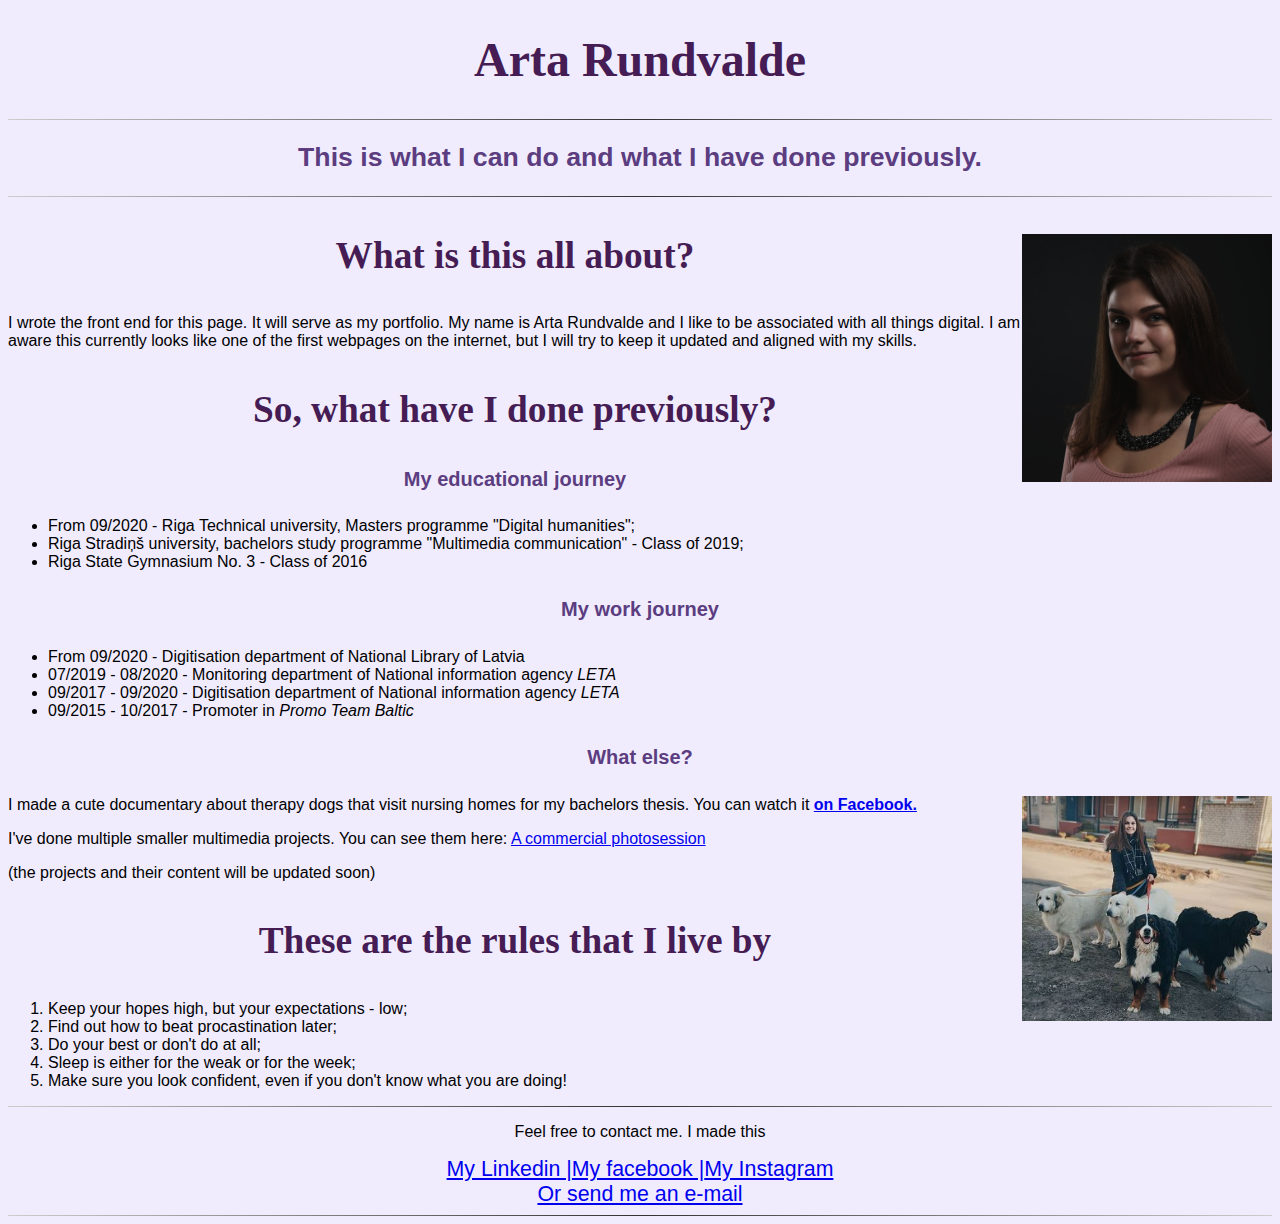
==== index.html @ 80acd62a "first commit" ====
<!DOCTYPE html>
<html lang="en">
<head>
    <meta charset="UTF-8">
    <meta name="viewport" content="width=device-width, initial-scale=1.0">
    <link rel="stylesheet" href="styles.css">
    <title>Arta's page</title>
</head>
<body>
<header>
    <h1>Arta Rundvalde</h1>
    <hr>
    <h2>This is what I can do and what I have done previously.</h2>
    
</header>
    <hr/>
<main>
    <img src="Arta.jpg" alt="This is where my picture was supposed to be. Did something go wrong?" width="250" style="float:right" title="This is me. Yay me!">  
    <h3>What is this all about?</h3>
      <p class="centrets">I wrote the front end for this page. It will serve as my portfolio. My name is Arta Rundvalde and I like to be associated with all things digital.
        I am aware this currently looks like one of the first webpages on the internet, but I will try to keep it updated and aligned with my skills. 
      </p>
      
    <h3>So, what have I done previously?</h3>

    <h4>My educational journey</h4>
        <ul>
            <li>From 09/2020 - Riga Technical university, Masters programme "Digital humanities";</li>
            <li>Riga Stradiņš university, bachelors study programme "Multimedia communication" - Class of 2019;</li>
            <li>Riga State Gymnasium No. 3 - Class of 2016</li>
        </ul>
    
    <h4>My work journey</h4>
        <ul>
            <li>From 09/2020 - Digitisation department of National Library of Latvia</li>
            <li>07/2019 - 08/2020 - Monitoring department of National information agency <i>LETA</i></li>
            <li>09/2017 - 09/2020 - Digitisation department of National information agency <i>LETA</i></li>
            <li>09/2015 - 10/2017 - Promoter in <i>Promo Team Baltic</i> </li>
        </ul>
    <h4>What else?</h4>
    <img src="doggos.JPG" alt="Me with doggos." width="250" style="float:right;" title="These are the goodest girls ever!">
    <p class="centrets">I made a cute documentary about therapy dogs that visit nursing homes for my bachelors thesis. You can watch it <strong> <a href="https://www.facebook.com/sunsarmisiju/videos/2633541100259063/">on Facebook.</a></strong></p>
    <p>I've done multiple smaller multimedia projects. You can see them here: <a href="myprojects.html">A commercial photosession</a></p>
    <p>(the projects and their content will be updated soon)</p>
  
  <h3 style="font-size: 18">These are the rules that I live by</h3>
  <ol>
    <li>Keep your hopes high, but your expectations - low;</li>
    <li>Find out how to beat procastination later;</li>
    <li>Do your best or don't do at all;</li>
    <li>Sleep is either for the weak or for the week;</li>
    <li>Make sure you look confident, even if you don't know what you are doing!</li>
  </ol>

</main>
<footer>
  <hr>
        <p style="text-align: center" style="font-size: 9pt">Feel free to contact me. I made this</p>
        <div class="centretslinks"><a href="https://www.linkedin.com/in/arta-rundvalde-b552b61b5">My Linkedin |</a><a href="https://www.facebook.com/arrttta">My facebook |</a><a href="https://www.instagram.com/arrttta/">My Instagram</a></div>
        <div class="centretslinks"><a href="mailto:arta.rundvalde@gmail.com">Or send me an e-mail</a></div>
    </footer>
</body>
<hr>
</html>
---- styles.css ----
h1 {
    font-size: 36pt;
    font-family: 'Bebas Neue', cursive;
    color: #451c53;
    text-align: center;
}

h2 {
    font-size: 20pt;
    color: #5b3d80;
    text-align: center;
}

h3 {
    font-size: 28pt;
    font-family: 'Bebas Neue', cursive;
    color: #451c53;
    text-align: center;
}

h4 {
    font-size: 15pt;
    color: #5b3d80;
    text-align: center;
}


hr {
    border: 0;
    height: 1px;
    background: #333;
    background-image: linear-gradient(to right, #ccc, #333, #ccc);
}

.center {
    display: block;
    margin-left: auto;
    margin-right: auto;
    width: 50%;
}

.centretslinks {
    text-align:center;
    display:block;
    font-size: 16pt;
}

.link {
    font-family: 'Bebas Neue', cursive;
    color: #451c53;
    font-size: 15pt;
}

* {font-family: 'Poppins', sans-serif;
background-color: #f0ecfe;
}
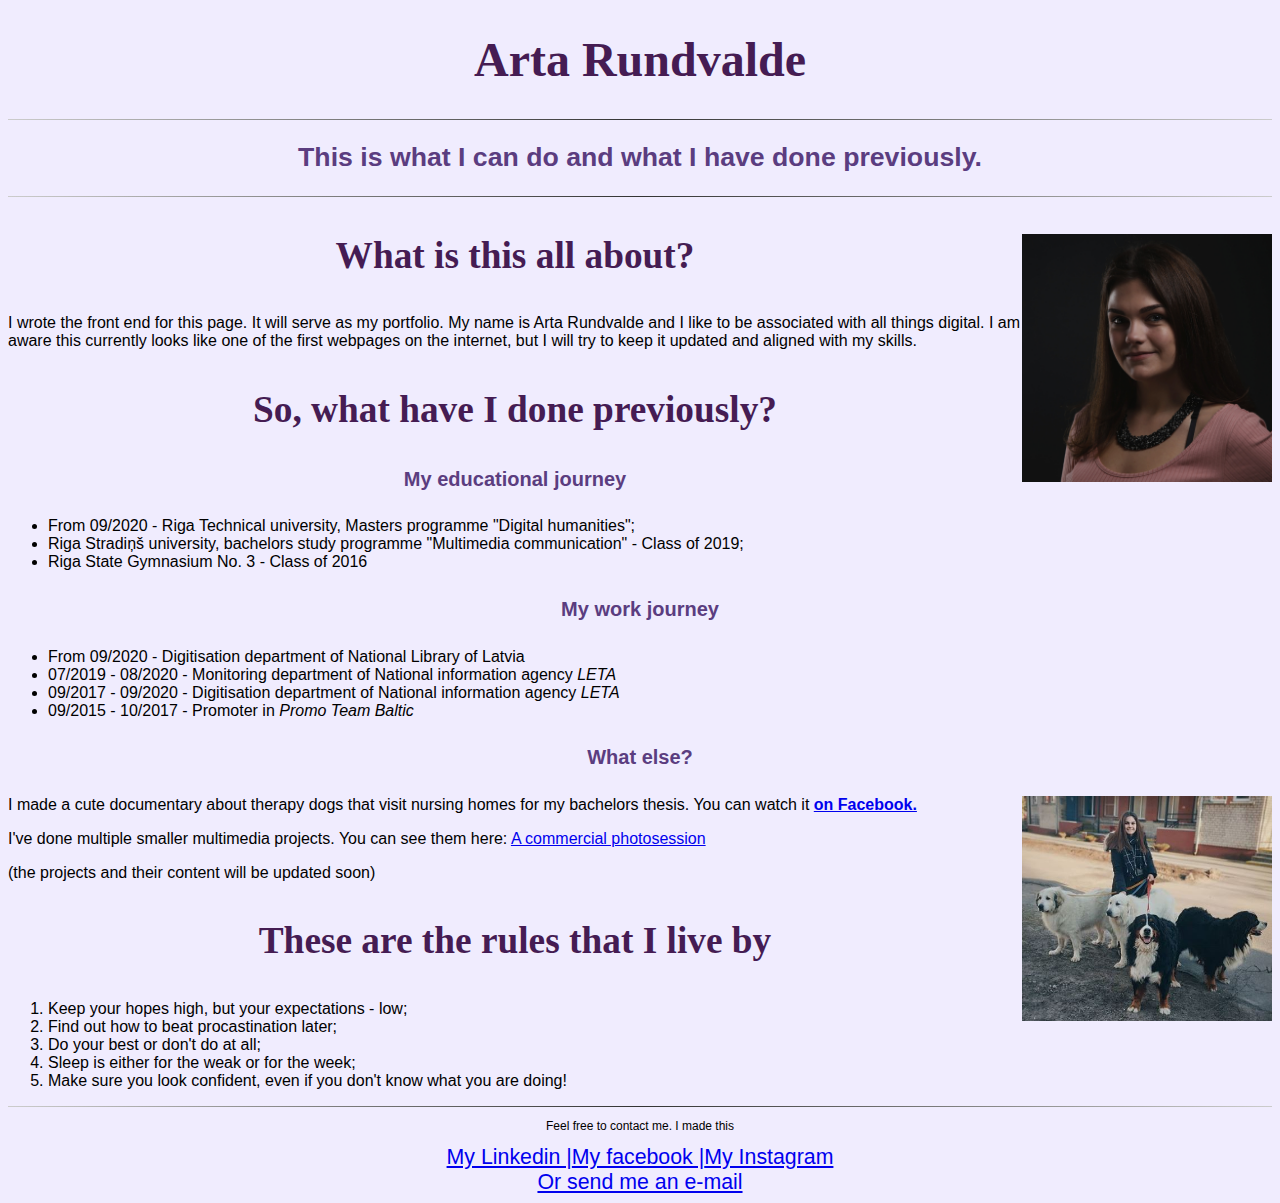
==== commit ca28fabf: "corrections" ====
--- a/index.html
+++ b/index.html
@@ -43,7 +43,7 @@
     <p>I've done multiple smaller multimedia projects. You can see them here: <a href="myprojects.html">A commercial photosession</a></p>
     <p>(the projects and their content will be updated soon)</p>
   
-  <h3 style="font-size: 18">These are the rules that I live by</h3>
+  <h3>These are the rules that I live by</h3>
   <ol>
     <li>Keep your hopes high, but your expectations - low;</li>
     <li>Find out how to beat procastination later;</li>
@@ -55,10 +55,9 @@
 </main>
 <footer>
   <hr>
-        <p style="text-align: center" style="font-size: 9pt">Feel free to contact me. I made this</p>
+        <p style="text-align: center; font-size: 9pt">Feel free to contact me. I made this</p>
         <div class="centretslinks"><a href="https://www.linkedin.com/in/arta-rundvalde-b552b61b5">My Linkedin |</a><a href="https://www.facebook.com/arrttta">My facebook |</a><a href="https://www.instagram.com/arrttta/">My Instagram</a></div>
         <div class="centretslinks"><a href="mailto:arta.rundvalde@gmail.com">Or send me an e-mail</a></div>
     </footer>
 </body>
-<hr>
-</html>+</html>
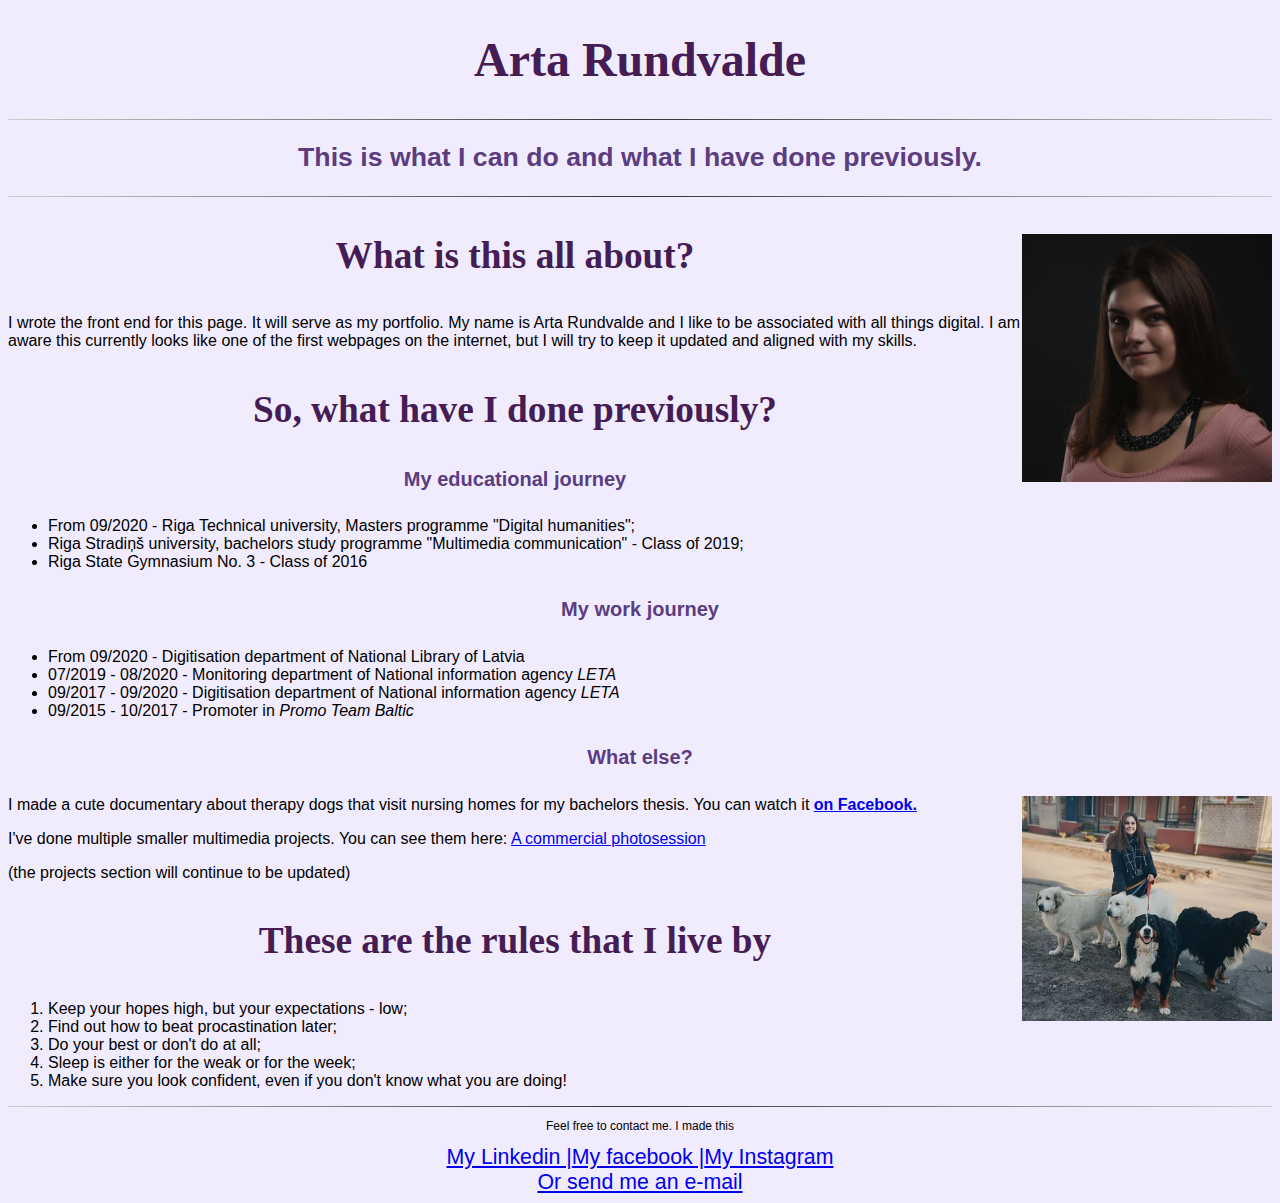
==== commit a5b50035: "Update index.html" ====
--- a/index.html
+++ b/index.html
@@ -41,7 +41,7 @@
     <img src="doggos.JPG" alt="Me with doggos." width="250" style="float:right;" title="These are the goodest girls ever!">
     <p class="centrets">I made a cute documentary about therapy dogs that visit nursing homes for my bachelors thesis. You can watch it <strong> <a href="https://www.facebook.com/sunsarmisiju/videos/2633541100259063/">on Facebook.</a></strong></p>
     <p>I've done multiple smaller multimedia projects. You can see them here: <a href="myprojects.html">A commercial photosession</a></p>
-    <p>(the projects and their content will be updated soon)</p>
+    <p>(the projects section will continue to be updated)</p>
   
   <h3>These are the rules that I live by</h3>
   <ol>
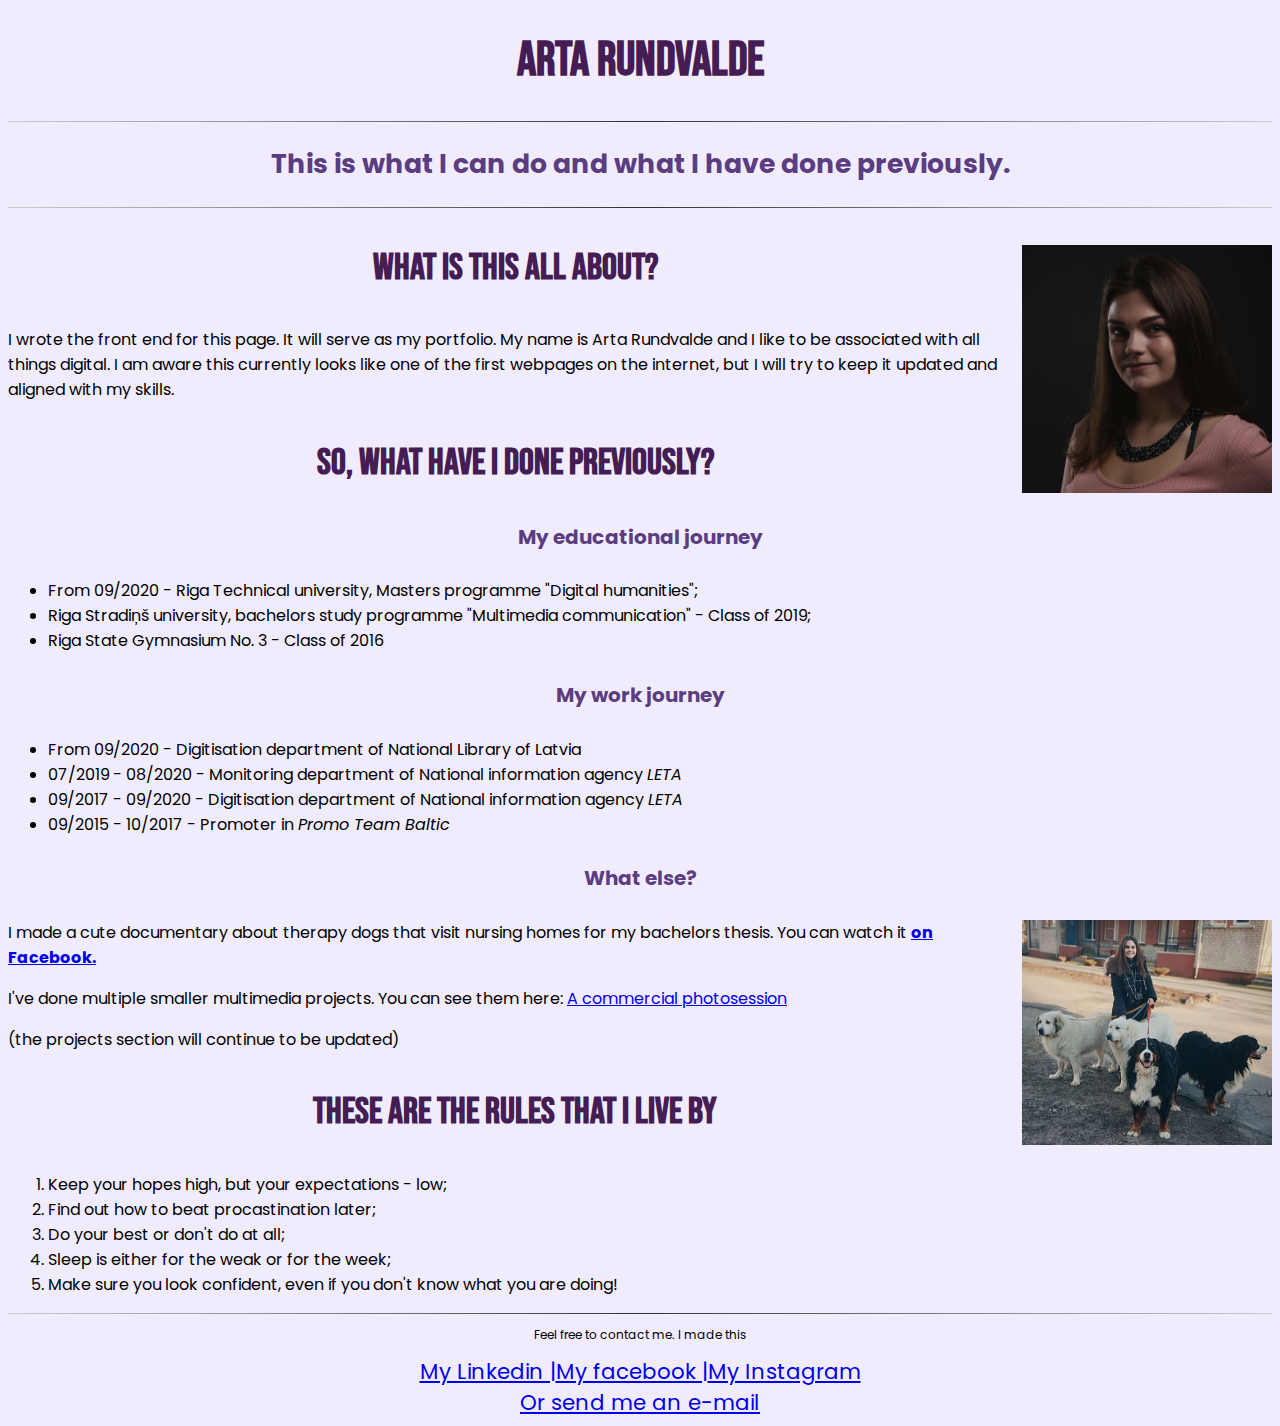
==== commit c7086a6a: "Update index.html" ====
--- a/index.html
+++ b/index.html
@@ -4,6 +4,7 @@
     <meta charset="UTF-8">
     <meta name="viewport" content="width=device-width, initial-scale=1.0">
     <link rel="stylesheet" href="styles.css">
+    <link href="https://fonts.googleapis.com/css2?family=Bebas+Neue&family=Poppins:wght@300&display=swap" rel="stylesheet">
     <title>Arta's page</title>
 </head>
 <body>
